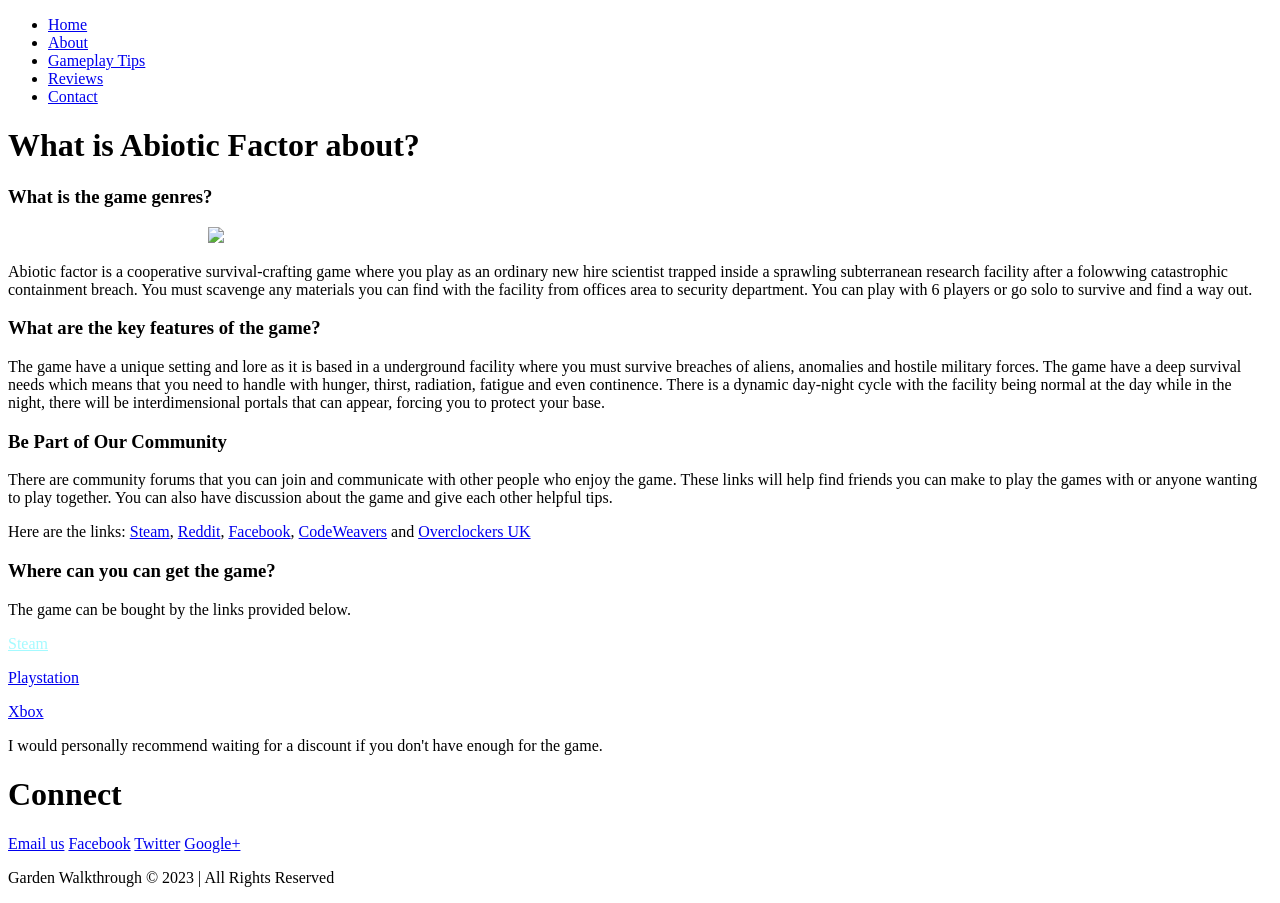
==== about.html @ 7457fc2e "Add files via upload" ====
<!DOCTYPE html>
<!-- Website template by freewebsitetemplates.com -->
<html>
<head>
	<meta charset="UTF-8">
	<title>About - Garden Walkthrough Website Template</title>
	<link rel="stylesheet" type="text/css" href="css/style.css">
</head>
<body>
	<div id="page">
		<div id="header">
			<ul>
				<li>
					<a href="index.html">Home</a>
				</li>
				<li class="current">
					<a href="about.html">About</a>
				</li>
				<li>
					<a href="gameplaytips.html">Gameplay Tips</a>
				</li>
				<li>
					<a href="reviews.html">Reviews</a>
					<ul>
					</ul>
				</li>
				<li>
					<a href="contact.html">Contact</a>
				</li>
			</ul>
		</div>
		<div id="body">
			<div id="content">
				<h1>What is Abiotic Factor about?</h1>
				<h3 class="first">What is the game genres?</h3>
				<img src="images/aboutq1.jpeg" style="margin-left: 200px" width="400">
			  <p>
					Abiotic factor is a cooperative survival-crafting game where you play as an ordinary new hire scientist trapped inside a sprawling subterranean research facility after a folowwing catastrophic containment breach. You must scavenge any materials you can find with the facility from offices area to security department. You can play with 6 players or go solo to survive and find a way out.
			  </p>
				<h3>What are the key features of the game?</h3>
				<p>
					The game have a unique setting and lore as it is based in a underground facility where you must survive breaches of aliens, anomalies and hostile military forces. The game have a deep survival needs which means that you need to handle with hunger, thirst, radiation, fatigue and even continence. There is a dynamic day-night cycle with the facility being normal at the day while in the night, there will be interdimensional portals that can appear, forcing you to protect your base.
			  </p>
				<h3>Be Part of Our Community</h3>
				<p>
					There are community forums that you can join and communicate with other people who enjoy the game. These links will help find friends you can make to play the games with or anyone wanting to play together. You can also have discussion about the game and give each other helpful tips.
			  </p>
				<p>
					Here are the links:
					<list><a href="https://steamcommunity.com/app/427410/discussions/0/">Steam</a>, <a href="https://www.reddit.com/r/AbioticFactor/">Reddit</a>, <a href="https://www.facebook.com/groups/1094432239283641/">Facebook</a>, <a href="https://www.codeweavers.com/compatibility/crossover/forum/abiotic-factor?srsltid=AfmBOoqPioQqrbX2NMasqck4x2CpQWhhvZ747whxQKHoMyQ0FirMjp0H">CodeWeavers</a> and <a href="https://forums.overclockers.co.uk/threads/abiotic-factor.18987907/">Overclockers UK</a></list>
				</p>
				<h3>Where can you can get the  game?</h3>
				<p>
					The game can be bought by the links provided below.
				</p>
			  <list>
					<p>
					<a href="https://store.steampowered.com/app/427410/Abiotic_Factor/" style="color: #A4FAFF">Steam</a>
					</p>
					<p>
					<a href="https://store.playstation.com/en-gb/concept/10012483/">Playstation</a>
					</p>
					<p>
					<a href="https://www.xbox.com/en-GB/games/store/abiotic-factor/9p4nv23q6qc2">Xbox</a>
					</p>
				</list>
				<p>
			    I would personally recommend waiting for a discount if you don't have enough for the game.&nbsp; </p>
			</div>
		</div>
		<div id="footer">
			<div>
				<div>
				</div>
				<div>
				</div>
				<div>
				</div>
				<div>
					<h1>Connect</h1>
					<a href="http://www.freewebsitetemplates.com/misc/contact" target="_blank" id="mail">Email us</a>
					<a href="http://freewebsitetemplates.com/go/facebook/" target="_blank" id="facebook">Facebook</a>
					<a href="http://freewebsitetemplates.com/go/twitter/" target="_blank" id="twitter">Twitter</a>
					<a href="http://freewebsitetemplates.com/go/googleplus/" target="_blank" id="googleplus">Google&#43;</a>
				</div>
			</div>
			<p>
				Garden Walkthrough &copy; 2023 | All Rights Reserved
			</p>
		</div>
	</div>
</body>
</html>
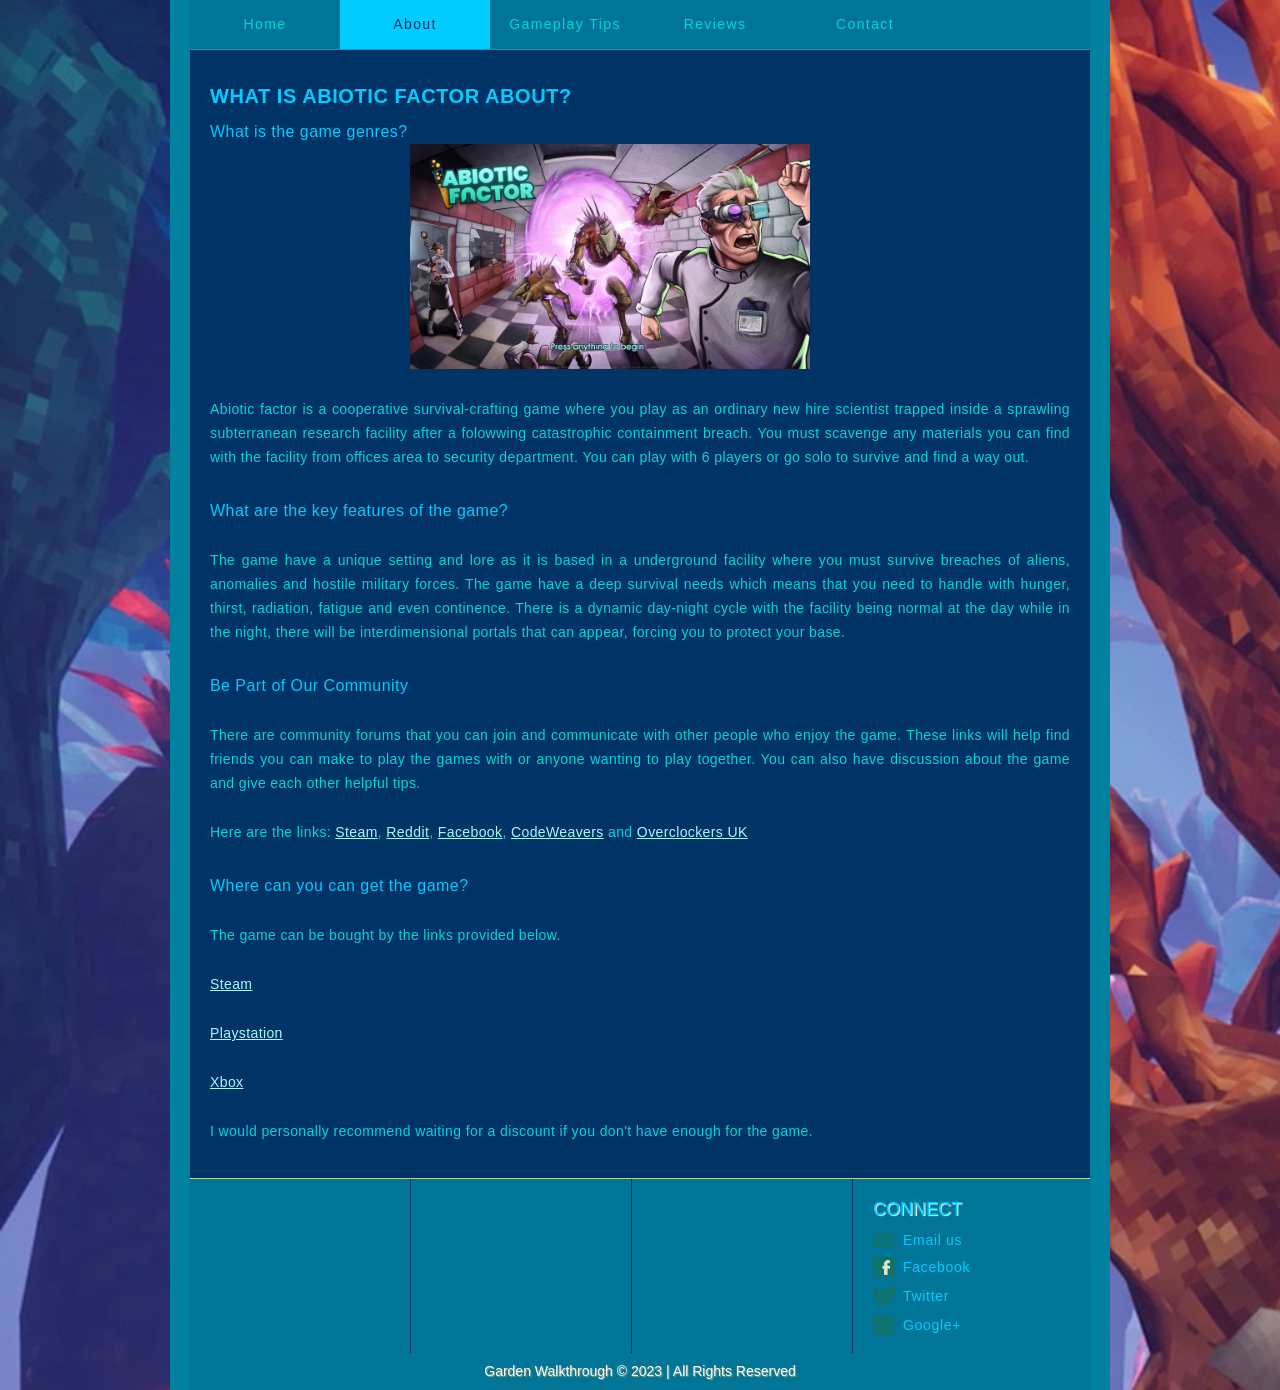
==== commit 658622db: "Update about.html" ====
--- a/about.html
+++ b/about.html
@@ -4,7 +4,7 @@
 <head>
 	<meta charset="UTF-8">
 	<title>About - Garden Walkthrough Website Template</title>
-	<link rel="stylesheet" type="text/css" href="css/style.css">
+	<link rel="stylesheet" type="text/css" href="style.css">
 </head>
 <body>
 	<div id="page">
@@ -90,4 +90,4 @@
 		</div>
 	</div>
 </body>
-</html>+</html>
--- a/style.css
+++ b/style.css
@@ -0,0 +1,592 @@
+/* Website template by freewebsitetemplates.com */
+body {
+	background: url("../images/bg-body-homee.jpg") no-repeat;
+	background-size: 2600px;
+	color: #00d6e0;	
+	font-family: Arial, Helvetica, sans-serif;
+	font-size: 14px;
+	margin: 0;
+	min-width: 940px;
+	padding: 0;
+}
+leftside back {
+}
+
+a {
+	outline: none;
+}
+img {
+	border: 0;
+}
+p {
+	margin: 0;
+	text-align: justify;
+}
+p a {
+	color: #A4FAFF;
+}
+p a:hover {
+	color: #00d6e0;
+}
+#page {
+	background: #0081a0;
+	margin: 0 auto;
+	padding: 0 20px;
+	width: 900px;
+}
+#header {
+	background: #003366;
+	height: 45px;
+}
+#header a#logo {
+	display: block;
+	height: 86px;
+	padding: 15px 0 0 20px;
+}
+#header a#logo img {
+	display: block;
+	margin: 0 auto;
+}
+#header > ul {
+	background: #007598;
+	height: 49px;
+	float: left;
+	list-style: none;
+	margin: 0;
+	padding: 0;
+	width: 900px;
+}
+#header > ul > li {
+	float: left;
+	position: relative;
+	width: 150px;
+}
+#header > ul > li > a {
+	color: #00d6e0;
+	display: block;
+	letter-spacing: 0.1em;
+	line-height: 49px;
+	text-align: center;
+	text-decoration: none;
+}
+#header > ul > li.current > a,
+#header > ul > li.current > a:hover,
+#header ul li ul li.current a,
+#header ul li ul li.current a:hover {
+	background: #00ccff;
+	color: #003366;
+}
+#header ul li a:hover {
+	background: #00ccff;
+	color: #003366;
+}
+#header ul li ul {
+	list-style: none;
+	left: -99999px;
+	margin: 0;
+	overflow: visible;
+	padding: 11px 0 0;
+	position: absolute;
+	top: 49px;
+	width: 150px;
+	z-index: 2;
+}
+#header ul li:hover ul {
+	left: 0;
+	top: 49px;
+}
+#header ul li ul li {
+	background: #4B4B4B;
+}
+#header ul li ul li a {
+	color: #f0f2c9;
+	display: block;
+	line-height: 31px;
+	text-align: center;
+	text-decoration: none;
+}
+#body {
+	background: #003366;
+}
+#body div.header {
+	height: 657px;
+}
+#body div.header div {
+	position: relative;
+}
+#body div.header div a img,
+#body div.header ul li a.figure img,
+#body div.body ul li a img {
+	display: block;
+	filter: alpha(opacity=100);/* Needed for IE8 and old versions */
+	opacity: 1;
+}
+#body div.header div a img:hover,
+#body div.header ul li a.figure img:hover,
+#body div.body ul li a img:hover {
+	filter: alpha(opacity=90);/* Needed for IE8 and old versions */
+	opacity: 0.9;
+}
+#body div.header div div {
+	background: url(../images/bg-description.png) repeat-x;
+	height: 75px;
+	bottom: 0;
+	position: absolute;
+	padding: 17px 20px;
+	left: 0;
+	width: 860px;
+}
+#body div.header div div h1 {
+	font-family: "Helvetica Neue", Helvetica, Arial, sans-serif;
+	font-size: 24px;
+	font-weight: normal;
+	margin: 0;
+	text-transform: uppercase;
+}
+#body div.header div div h1 a {
+	color: #00ccff;
+	text-decoration: none;
+}
+#body div.header div div h1 a:hover {
+	color: #ffffff;
+}
+#body div.header div div p {
+	color: #ffffff;
+	letter-spacing: 0.028em;
+	line-height: 24px;
+}
+#body div.header div div p a.continue {
+	background: url(../images/interface.png) no-repeat -400px 0;
+	display: inline-block;
+	height: 20px;
+	left: 3px;
+	position: relative;
+	top: 5px;
+	width: 20px;
+}
+#body div.header div div p a.continue:hover {
+	background: url(../images/interface.png) no-repeat -400px -20px;
+}
+#body div.header ul {
+	background: #007598;
+	list-style: none;
+	margin: 0;
+	overflow: hidden;
+	padding: 10px 0;
+}
+#body div.header ul li {
+	float: left;
+	overflow: hidden;
+	padding: 9px 20px 7px 0;
+	width: 280px;
+}
+#body div.header ul li:first-child {
+	background: none;
+}
+#body div#content ul.section li img,
+#body div.header ul li a.figure {
+	display: block;
+	float: left;
+}
+#body div.header ul li a.figure img {
+	display: block;
+	border: 1px solid #ffffff;
+	margin: 0 20px 0;
+}
+#body div.header ul li.current h3 a {
+	color: #00ccff;
+}
+#body div.header ul li h3 {
+	font-size: 16px;
+	font-weight: normal;
+	line-height: 13px;
+	letter-spacing: 0.028em;
+	margin: 0;
+	padding: 0 0 10px;
+}
+#body div.header ul li h3 a {
+	color: #00ccff;
+	text-decoration: none;
+}
+#body div.header ul li h3 a:hover {
+	color: #ffffff;
+}
+#body div.header ul li p {
+	color: #ffffff;
+	letter-spacing: 0.022em;
+	line-height: 18px;
+	text-align: left;
+}
+#body div.body {
+	padding: 23px 20px 0;
+}
+#body div.body h1,
+#body div.footer div h1 {
+	background: #007598;
+	border-bottom: 2px solid #00ccff;
+	color: #00ccff;
+	font-family: "Lucida Sans Unicode", "Lucida Grande", sans-serif;
+	font-size: 18px;
+	font-weight: normal;
+	height: 37px;
+	line-height: 37px;
+	margin: 0;
+	padding: 0 0 0 20px;
+	text-transform: uppercase;
+	text-shadow: 1px 1px 1px #ffffff;
+}
+#body div.body ul {
+	list-style: none;
+	margin: 0;
+	overflow: hidden;
+	padding: 21px 0;
+}
+#body div.body ul li {
+	float: left;
+	margin: 0 0 0 20px;
+	width: 200px;
+}
+#body div.body ul li:first-child,
+#body div#content ul.section li:first-child,
+#body div#content div#sidebar div ul li:first-child {
+	margin: 0;
+}
+#body div.body ul li h2 {
+	color: #00ccff;
+	font-size: 16px;
+	font-weight: normal;
+	margin: 0;
+	padding: 24px 0 10px;
+	text-transform: uppercase;
+}
+#body div.body ul li p {
+	color: #00ccff;
+	letter-spacing: 0.028em;
+	line-height: 24px;
+	text-align: left;
+}
+#body div.footer {
+	border-top: 1px solid #d7d6cd;
+	margin: 0 20px;
+	overflow: hidden;
+	padding: 23px 0;
+}
+#body div.footer img {
+	display: block;
+	float: left;
+}
+#body div.footer div {
+	float: right;
+	width: 540px;
+}
+#body div.footer div ol {
+	margin: 0;
+	padding: 20px 0 0 20px;
+}
+#body div.footer div ol li {
+	color: #00ccff;
+	font-weight: bold;
+	margin: 10px 0;
+}
+#body div.footer div ol li p {
+	font-weight: normal;
+	letter-spacing: 0.028em;
+	line-height: 24px;
+}
+#body div#content {
+	border-top: 1px solid #5d8546;
+	overflow: hidden;
+	padding: 35px 20px;
+}
+#body div#content h1 {
+	color: #00ccff;
+	font-size: 20px;
+	letter-spacing: 0.028em;
+	margin: 0;
+	text-transform: uppercase;
+}
+#body div#content h3 {
+	color: #00ccff;
+	font-size: 16px;
+	font-weight: normal;
+	letter-spacing: 0.028em;
+	line-height: 24px;
+	margin: 0;
+	padding: 30px 0 0;
+}
+#body div#content h3.first {
+	padding: 12px 0 0;
+}
+#body div#content p {
+	letter-spacing: 0.028em;
+	line-height: 24px;
+	padding: 25px 0 0;
+}
+#body div#content ul.section {
+	list-style: none;
+	margin: 0;
+	padding: 29px 0 0;
+}
+#body div#content ul.section li {
+	margin: 35px 0 0;
+	overflow: hidden;
+}
+#body div#content ul.section li span {
+	display: block;
+	float: left;
+}
+#body div#content ul.section li div {
+	float: right;
+	width: 520px;
+}
+#body div#content ul.section li div h2,
+#body div#content div#article h2 {
+	color: #00ccff;
+	font-size: 16px;
+	letter-spacing: 0.028em;
+	line-height: 13px;
+	margin: 0;
+}
+#body div#content ul.section li div p {
+	padding: 23px 0 0;
+}
+#body div#content form {
+	margin: 0;
+	padding: 30px 0 0;
+}
+#body div#content form p {
+	color: #FFFFFF;
+	padding: 0 0 25px;
+}
+#body div#content form label {
+	display: block;
+	margin: 20px 0;
+	overflow: hidden;
+}
+#body div#content form label span:first-child {
+	background: none;
+	color: #FFFFFF;
+	float: left;
+	height: auto;
+	text-transform: uppercase;
+	width: 200px;
+}
+#body div#content form label span {
+	background: url(../images/interface.png) no-repeat;
+	display: block;
+	float: left;
+	height: 19px;
+	width: 320px;
+}
+#body div#content form label span input {
+	background: none;
+	border: none;
+	color: #818181;
+	font-family: Arial, Helvetica, sans-serif;
+	font-size: 14px;
+	height: 17px;
+	letter-spacing: 0.028em;
+	line-height: 17px;
+	margin: 1px 0 0 2px;
+	padding: 0;
+	width: 316px;
+}
+#body div#content form label span.message {
+	background: url(../images/interface.png) no-repeat 0 -25px;
+	height: 151px;
+}
+#body div#content form label span.message textarea {
+	background: none;
+	border: none;
+	color: #818181;
+	font-family: Arial, Helvetica, sans-serif;
+	font-size: 14px;
+	height: 147px;
+	letter-spacing: 0.028em;
+	margin: 2px 0 0 2px;
+	overflow: auto;
+	padding: 0;
+	resize: none;
+	width: 316px;
+}
+#body div#content form input#send {
+	background: url(../images/interface.png) no-repeat -331px -56px;
+	border: none;
+	color: #ffffff;
+	cursor: pointer;
+	font-family: Arial, Helvetica, sans-serif;
+	font-size: 14px;
+	height: 25px;
+	letter-spacing: 0.028em;
+	line-height: 25px;
+	margin: 0 0 0 440px;
+	text-align: center;
+	text-shadow: 1px 1px 1px #514b61;
+	text-transform: uppercase;
+	width: 80px;
+}
+#body div#content form input#send:hover {
+	background: url(../images/interface.png) no-repeat -331px -81px;
+}
+#body div#content div#article {
+	border-right: 1px solid #00ccff;
+	float: left;
+	padding: 0 20px 0 0;
+	width: 580px;
+}
+#body div#content div#article img {
+	display: block;
+	margin: 0 0 35px;
+}
+#body div#content div#article h1 {
+	padding: 0 0 17px;
+}
+#body div#content div#article h2 {
+	line-height: 24px;
+}
+#body div#content div#article span {
+	color: #00ccff;
+	display: block;
+	letter-spacing: 0.028em;
+	line-height: 24px;
+}
+#body div#content div#sidebar {
+	float: right;
+	width: 242px;
+}
+#body div#content div#sidebar h3 {
+	color: #00ccff;
+	font-weight: bold;
+	line-height: normal;
+	padding: 0 0 15px;
+	text-transform: uppercase;
+}
+#body div#content div#sidebar div {
+	border-top: 1px solid #00ccff;
+	padding: 20px 0;
+}
+#body div#content div#sidebar div:first-child {
+	border: none;
+	padding: 0 0 20px;
+}
+#body div#content div#sidebar div ul,
+#footer div div ul {
+	list-style: none;
+	margin: 0;
+	padding: 0;
+}
+#body div#content div#sidebar div ul li {
+	color: #818181;
+	letter-spacing: 0.028em;
+	line-height: 24px;
+}
+#body div#content div#sidebar div ul li a {
+	color: #818b81;
+	text-decoration: none;
+}
+#body div#content div#sidebar div ul li a:hover {
+	color: #4b4b4f;
+}
+#body div#content div#sidebar div:first-child ul li {
+	letter-spacing: 0.024em;
+	line-height: 18px;
+	margin: 15px 0 0;
+}
+#body div#content div#sidebar div p {
+	color: #818181;
+	padding: 0;
+}
+#footer {
+	background: #007598;
+	border-top: 1px solid #b8d0aa;
+}
+#footer div {
+	height: 174px;
+	overflow: hidden;
+}
+#footer div div {
+	border-left: 1px solid #003366;
+	float: left;
+	height: 134px;
+	padding: 20px 20px;
+	width: 180px;
+}
+#footer div div:first-child {
+	border: none;
+}
+#footer div div h1 {
+	color: #00ccff;
+	font-size: 18px;
+	font-weight: normal;
+	margin: 0;
+	padding: 0 0 13px;
+	text-shadow: 1px 1px 1px #ffffff;
+	text-transform: uppercase;
+}
+#footer div div ul li a {
+	letter-spacing: 0.028em;
+	line-height: 18px;
+}
+#footer div div a {
+	color: #00ccff;
+	display: block;
+	letter-spacing: 0.05em;
+	text-decoration: none;
+}
+#footer div div a:hover {
+	color: #4b4b4f;
+}
+#footer div div a#mail {
+	background: url(../images/icons.png) no-repeat;
+	height: 14px;
+	line-height: 14px;
+	margin: 0 0 10px;
+	padding: 0 0 0 30px;
+}
+#footer div div a#facebook {
+	background: url(../images/icons.png) no-repeat 0 -38px;
+	height: 20px;
+	line-height: 20px;
+	margin: 0 0 10px;
+	padding: 0 0 0 30px;
+}
+#footer div div a#twitter {
+	background: url(../images/icons.png) no-repeat 0 -88px;
+	height: 18px;
+	line-height: 18px;
+	margin: 0 0 10px;
+	padding: 0 0 0 30px;
+}
+#footer div div a#googleplus {
+	background: url(../images/icons.png) no-repeat 0 -134px;
+	height: 20px;
+	line-height: 20px;
+	margin: 0 0 10px;
+	padding: 0 0 0 30px;
+}
+#footer div div a#mail:hover {
+	background: url(../images/icons.png) no-repeat 0 -14px;
+}
+#footer div div a#facebook:hover {
+	background: url(../images/icons.png) no-repeat 0 -58px;
+}
+#footer div div a#twitter:hover {
+	background: url(../images/icons.png) no-repeat 0 -106px;
+}
+#footer div div a#googleplus:hover {
+	background: url(../images/icons.png) no-repeat 0 -154px;
+}
+#footer p {
+	background: #007598;
+	color: #ffffff;
+	height: 37px;
+	line-height: 37px;
+	text-align: center;
+	text-shadow: 1px 1px 1px #8da181;
+}
+#Hyperlinka {
+	color: #00ccff;
+}
+#Imageaboutpgone {
+	margin: auto
+}
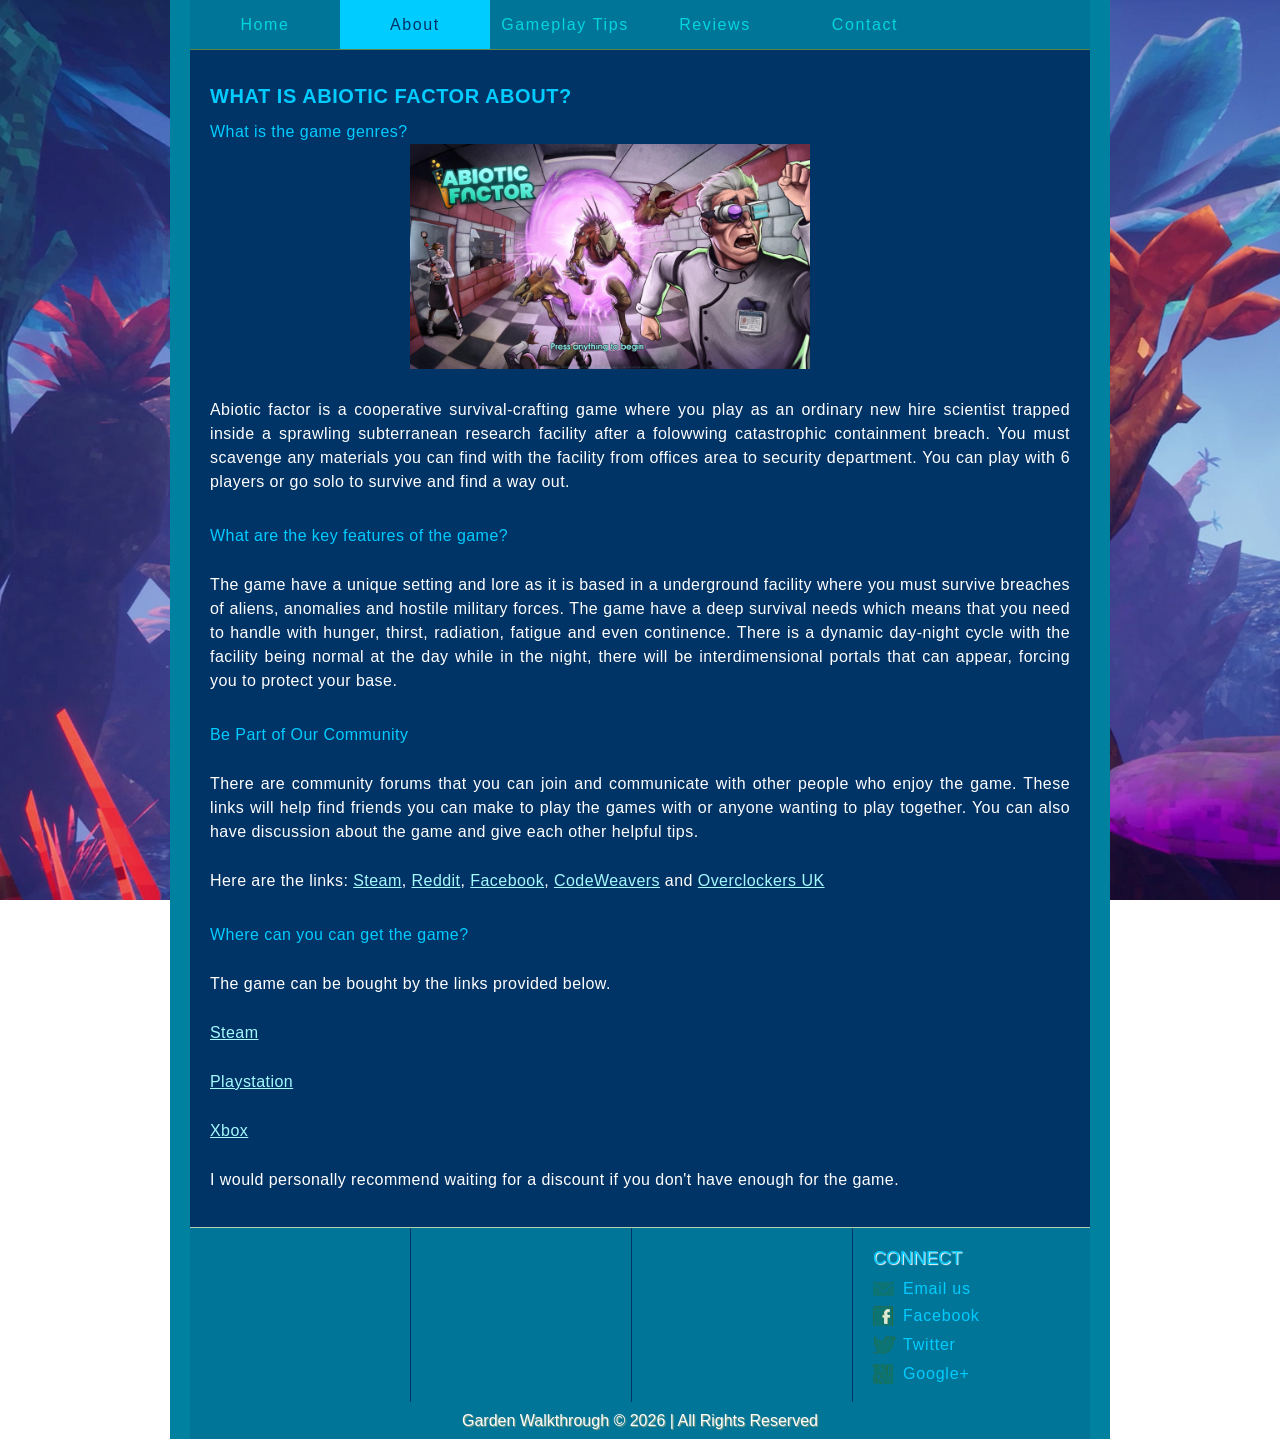
==== commit 111fc7d5: "Update about.html" ====
--- a/about.html
+++ b/about.html
@@ -3,7 +3,7 @@
 <html>
 <head>
 	<meta charset="UTF-8">
-	<title>About - Garden Walkthrough Website Template</title>
+	<title>About - AbioticFanWebsite</title>
 	<link rel="stylesheet" type="text/css" href="style.css">
 </head>
 <body>
@@ -85,7 +85,7 @@
 				</div>
 			</div>
 			<p>
-				Garden Walkthrough &copy; 2023 | All Rights Reserved
+				Garden Walkthrough &copy; 2026 | All Rights Reserved
 			</p>
 		</div>
 	</div>
--- a/style.css
+++ b/style.css
@@ -1,13 +1,14 @@
-/* Website template by freewebsitetemplates.com */
+html, body {
+    height: 100%;
+    margin: 0;
+    padding: 0;
+}
 body {
-	background: url("../images/bg-body-homee.jpg") no-repeat;
-	background-size: 2600px;
-	color: #00d6e0;	
-	font-family: Arial, Helvetica, sans-serif;
-	font-size: 14px;
-	margin: 0;
-	min-width: 940px;
-	padding: 0;
+    background: url("images/bg-body-homee.jpg") no-repeat center center fixed;
+    background-size: cover;
+    color: #ffffff;
+    font-family: Arial, sans-serif;
+    min-height: 100vh;
 }
 leftside back {
 }
@@ -350,83 +351,47 @@
 #body div#content ul.section li div p {
 	padding: 23px 0 0;
 }
-#body div#content form {
-	margin: 0;
-	padding: 30px 0 0;
-}
 #body div#content form p {
-	color: #FFFFFF;
-	padding: 0 0 25px;
+    color: #ffffff;
+    margin: 0 0 8px 0;
+    line-height: 1.3;
+    text-shadow: 1px 1px 3px #000;
 }
 #body div#content form label {
-	display: block;
-	margin: 20px 0;
-	overflow: hidden;
-}
-#body div#content form label span:first-child {
-	background: none;
-	color: #FFFFFF;
-	float: left;
-	height: auto;
-	text-transform: uppercase;
-	width: 200px;
-}
-#body div#content form label span {
-	background: url(../images/interface.png) no-repeat;
-	display: block;
-	float: left;
-	height: 19px;
-	width: 320px;
-}
-#body div#content form label span input {
-	background: none;
-	border: none;
-	color: #818181;
-	font-family: Arial, Helvetica, sans-serif;
-	font-size: 14px;
-	height: 17px;
-	letter-spacing: 0.028em;
-	line-height: 17px;
-	margin: 1px 0 0 2px;
-	padding: 0;
-	width: 316px;
-}
-#body div#content form label span.message {
-	background: url(../images/interface.png) no-repeat 0 -25px;
-	height: 151px;
-}
-#body div#content form label span.message textarea {
-	background: none;
-	border: none;
-	color: #818181;
-	font-family: Arial, Helvetica, sans-serif;
-	font-size: 14px;
-	height: 147px;
-	letter-spacing: 0.028em;
-	margin: 2px 0 0 2px;
-	overflow: auto;
-	padding: 0;
-	resize: none;
-	width: 316px;
+    display: block;
+    color: #ffffff;
+    font-weight: bold;
+    margin: 12px 0 5px;
+    text-shadow: 1px 1px 2px #000;
+}
+#body div#content form input[type="text"],
+#body div#content form textarea {
+    background: rgba(255, 255, 255, 0.92);
+    border: 1px solid #00eeff;
+    color: #000;
+    padding: 8px 12px;
+    width: 100%;
+    max-width: 340px;
+    border-radius: 4px;
+    font-size: 15px;
+}
+#body div#content form textarea {
+    height: 110px;
+    resize: vertical;
 }
 #body div#content form input#send {
-	background: url(../images/interface.png) no-repeat -331px -56px;
-	border: none;
-	color: #ffffff;
-	cursor: pointer;
-	font-family: Arial, Helvetica, sans-serif;
-	font-size: 14px;
-	height: 25px;
-	letter-spacing: 0.028em;
-	line-height: 25px;
-	margin: 0 0 0 440px;
-	text-align: center;
-	text-shadow: 1px 1px 1px #514b61;
-	text-transform: uppercase;
-	width: 80px;
+    background: #00b7ff;
+    color: #001f33;
+    border: none;
+    padding: 10px 40px;
+    font-weight: bold;
+    margin-top: 10px;
+    cursor: pointer;
+    border-radius: 4px;
 }
 #body div#content form input#send:hover {
-	background: url(../images/interface.png) no-repeat -331px -81px;
+    background: #ffffff;
+    color: #001f33;
 }
 #body div#content div#article {
 	border-right: 1px solid #00ccff;
@@ -589,4 +554,4 @@
 }
 #Imageaboutpgone {
 	margin: auto
-}+}
